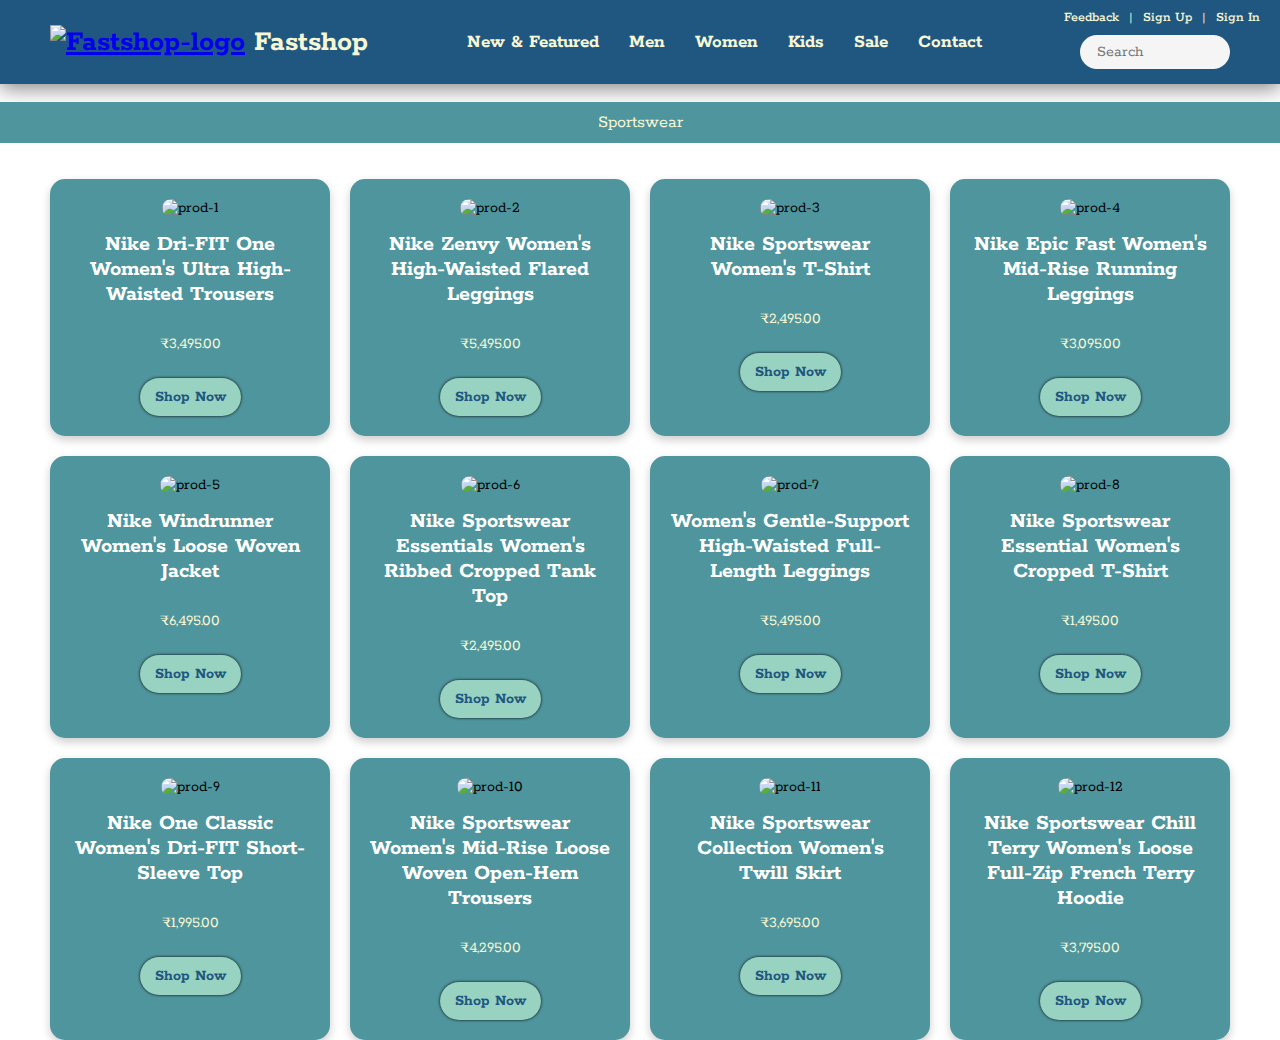
==== pages/clothing.html @ 68a05bcf "Merge pull request #9 from Mahimk2105/main" ====
<!DOCTYPE html>
<html lang="en">
<head>
    <meta charset="UTF-8">
    <meta name="viewport" content="width=device-width, initial-scale=1.0">
    <title>Clothing</title>
    <link rel="preconnect" href="https://fonts.googleapis.com">
    <link rel="preconnect" href="https://fonts.gstatic.com" crossorigin>
    <link href="https://fonts.googleapis.com/css2?family=Rokkitt:ital,wght@0,100..900;1,100..900&display=swap" rel="stylesheet">
    <link rel="stylesheet" href="../css/style.css">
    <link rel="stylesheet" href="../css/shoes.css">
</head>
<body>
    <header class="header">
        <nav class="navbar">
            <div class="logo">
                <a href="../index.html"><img src="../images/icon/logo-shop.png" alt="Fastshop-logo" class="shop-logo"></a>
                Fastshop
            </div>

            <ul class="nav-links">
                <li><a href="../index.html" class="nav-links-text">New & Featured</a></li>
                <li><a href="men.html" class="nav-links-text">Men</a></li>
                <li><a href="women.html" class="nav-links-text">Women</a></li>
                <li><a href="kids.html" class="nav-links-text">Kids</a></li>
                <li><a href="sale.html" class="nav-links-text">Sale</a></li>
                <li><a href="contact.html" class="nav-links-text">Contact</a></li>
            </ul>
            <div class="search-bar">
                <i class="fa-solid fa-magnifying-glass" style="color: black;"></i>&nbsp;<input type="text" placeholder="Search">
            </div>
        </nav>  
        <div class="top-bar">
            <div class="top-options">
                <a href="feedback.html" class="top-link">Feedback</a>
                <span>|</span>
                <a href="sign-up.html" class="top-link">Sign Up</a>
                <span>|</span>
                <a href="sign-in.html" class="top-link">Sign In</a>
            </div>
        </div>
</header>  <br>
<p class="shoe">Sportswear</p>
<br><br>
<div class="container">
    <div class="card">
        <img src="../images/img/women/product-1.png" alt="prod-1">
        <h3>Nike Dri-FIT One
            Women's Ultra High-Waisted Trousers</h3><br>
        <p>₹3,495.00</p>
        <button>Shop Now</button>
    </div>
    <div class="card">
        <img src="../images/img/women/product-2.png" alt="prod-2">
        <h3>Nike Zenvy
            Women's High-Waisted Flared Leggings</h3><br>
        <p>₹5,495.00</p>
        <button>Shop Now</button>
    </div>
    <div class="card">
        <img src="../images/img/women/product-3.png" alt="prod-3">
        <h3>Nike Sportswear
            Women's T-Shirt</h3><br>
        <p>₹2,495.00</p>
        <button>Shop Now</button>
    </div>
    <div class="card">
        <img src="../images/img/women/product-4.png" alt="prod-4">
        <h3>Nike Epic Fast
            Women's Mid-Rise Running Leggings</h3><br>
        <p>₹3,095.00</p>
        <button>Shop Now</button>
    </div>
    <div class="card">
        <img src="../images/img/women/product-5.png" alt="prod-5">
        <h3>Nike Windrunner
            Women's Loose Woven Jacket</h3><br>
        <p>₹6,495.00</p>
        <button>Shop Now</button>
    </div>
    <div class="card">
        <img src="../images/img/women/product-6.png" alt="prod-6">
        <h3>Nike Sportswear Essentials
            Women's Ribbed Cropped Tank Top</h3><br>
        <p>₹2,495.00</p>
        <button>Shop Now</button>
    </div>
    <div class="card">
        <img src="../images/img/women/product-7.png" alt="prod-7">
        <h3>Women's Gentle-Support High-Waisted Full-Length Leggings</h3><br>
        <p>₹5,495.00</p>
        <button>Shop Now</button>
    </div>
    <div class="card">
        <img src="../images/img/women/product-8.png" alt="prod-8">
        <h3>Nike Sportswear Essential
            Women's Cropped T-Shirt</h3><br>
        <p>₹1,495.00</p>
        <button>Shop Now</button>
    </div>
    <div class="card">
        <img src="../images/img/women/product-9.png" alt="prod-9">
        <h3>Nike One Classic
            Women's Dri-FIT Short-Sleeve Top</h3><br>
        <p>₹1,995.00</p>
        <button>Shop Now</button>
    </div>
    <div class="card">
        <img src="../images/img/women/product-10.png" alt="prod-10">
        <h3>Nike Sportswear
            Women's Mid-Rise Loose Woven Open-Hem Trousers</h3><br>
        <p>₹4,295.00</p>
        <button>Shop Now</button>
    </div>
    <div class="card">
        <img src="../images/img/women/product-11.png" alt="prod-11">
        <h3>Nike Sportswear Collection
            Women's Twill Skirt</h3><br>
        <p>₹3,695.00</p>
        <button>Shop Now</button>
    </div>
    <div class="card">
        <img src="../images/img/women/product-12.png" alt="prod-12">
        <h3> Nike Sportswear Chill Terry
            Women's Loose Full-Zip French Terry Hoodie</h3><br>
        <p>₹3,795.00</p>
        <button>Shop Now</button>
    </div>
</div>
<script src="https://kit.fontawesome.com/c79d0518fa.js" crossorigin="anonymous"></script> 
</body>
</html>
---- css/style.css ----
* {
    margin: 0;
    padding: 0;
    box-sizing: border-box;
    font-family: "Rokkitt", sans-serif;
}

.shop-logo{
    height: 45px;
    vertical-align: bottom;
}

.header {
    background-color: #205781;
    color: #F6F8D5;
    font-size: larger;
    padding: 15px 50px;
    display: flex;
    justify-content: space-between;
    align-items: center;
    width: 100%;
    top: 0;
    left: 0;
    z-index: 1000;
    box-shadow: 0px 4px 20px rgba(0, 0, 0, 0.5); 
}

.navbar {
    display: flex;
    align-items: center;
    width: 100%;
}

.logo {
    font-size: 30px;
    font-weight: bold;
    text-decoration: none;
    color: #F6F8D5;
}

.login-logo{
    height: 35px;
    vertical-align: bottom;
}
.nav-links {
    list-style: none;
    display: flex;
    flex-grow: 1;
    justify-content: center;
}

.nav-links-text {
    position: relative;
    margin: 0 15px;
    text-decoration: none;
    color: #F6F8D5;
    font-weight: bold;
    display: inline-block;
}

.nav-links-text::after {
    content: "";
    position: absolute;
    left: 50%;
    bottom: -2px;
    width: 0;
    height: 2px;
    background-color: #F6F8D5;
    transition: all 0.3s ease-out;
    transform: translateX(-50%);
}

.nav-links-text:hover::after {
    width: 100%;
}

.top-bar {
    position: absolute; 
    top: 10px;
    right: 20px;
    font-size: 14px;
}

.top-options {
    display: flex;
    gap: 10px;
    align-items: center;
}

.top-link {
    text-decoration: none;
    color: #F6F8D5;
    font-weight: 500;
    transition: color 0.3s ease;
}

.search-bar{
    display: flex;
    align-items: center;
    background-color: #f5f5f5;
    border-radius: 20px;
    padding: 8px 12px;
    width: 150px;
    margin-top: 20px;
    border: none;
    outline: none;
    font-size: 16px;
 }

 .search-bar input{
    border: none;
    background: transparent;
    outline: none;
    flex: 1;
    font-size: 16px;
 }
---- css/shoes.css ----
.shoe{
    text-align: center;
    background-color: #4F959D;
    color: #F6F8D5;
    padding: 10px;
    font-size: large;
}

.container {
    display: flex;
    gap: 20px;
    flex-wrap: wrap;
    justify-content: center;
}
.card {
    background-color:#4F959D;
    border-radius: 15px;
    box-shadow: 0 4px 10px rgba(0, 0, 0, 0.2);
    overflow: hidden;
    width: 280px;
    text-align: center;
    padding: 20px;
    transition: transform 0.3s ease-in-out;
}
.card:hover {
    transform: scale(1.05);
}
.card img {
    width: 100%;
    height: auto;
    border-radius: 10px;
}
.card-img:hover{
        box-shadow: 1px 1px 15px 0 #4F959D;
        border-color: #4F959D;
        transform: scale(1.2);
        margin-bottom: 20px;
        width: 300px;
        border-radius: 15%;
    }
.card h3 {
    margin: 15px 0 10px;
    font-size: 1.4em;
    color: #fff;
}
.card p {
    color:#F6F8D5;
    font-size: 1em;
    margin-bottom: 15px;
}
.card button {
    position: sticky;
    justify-content: center;
    background: #98D2C0;
    color:#205781;
    font-weight: bold;
    border: none;
    margin-top: 10px;
    padding: 10px 15px;
    border-radius: 20px;
    cursor: pointer;
    font-size: 1em;
    transition: background 0.3s;
    box-shadow: 0 0 3px 0 black;
}

.card button:hover {
    background:#205781;
    color: #98D2C0;
    box-shadow: 0 0 5px 0 black;
}
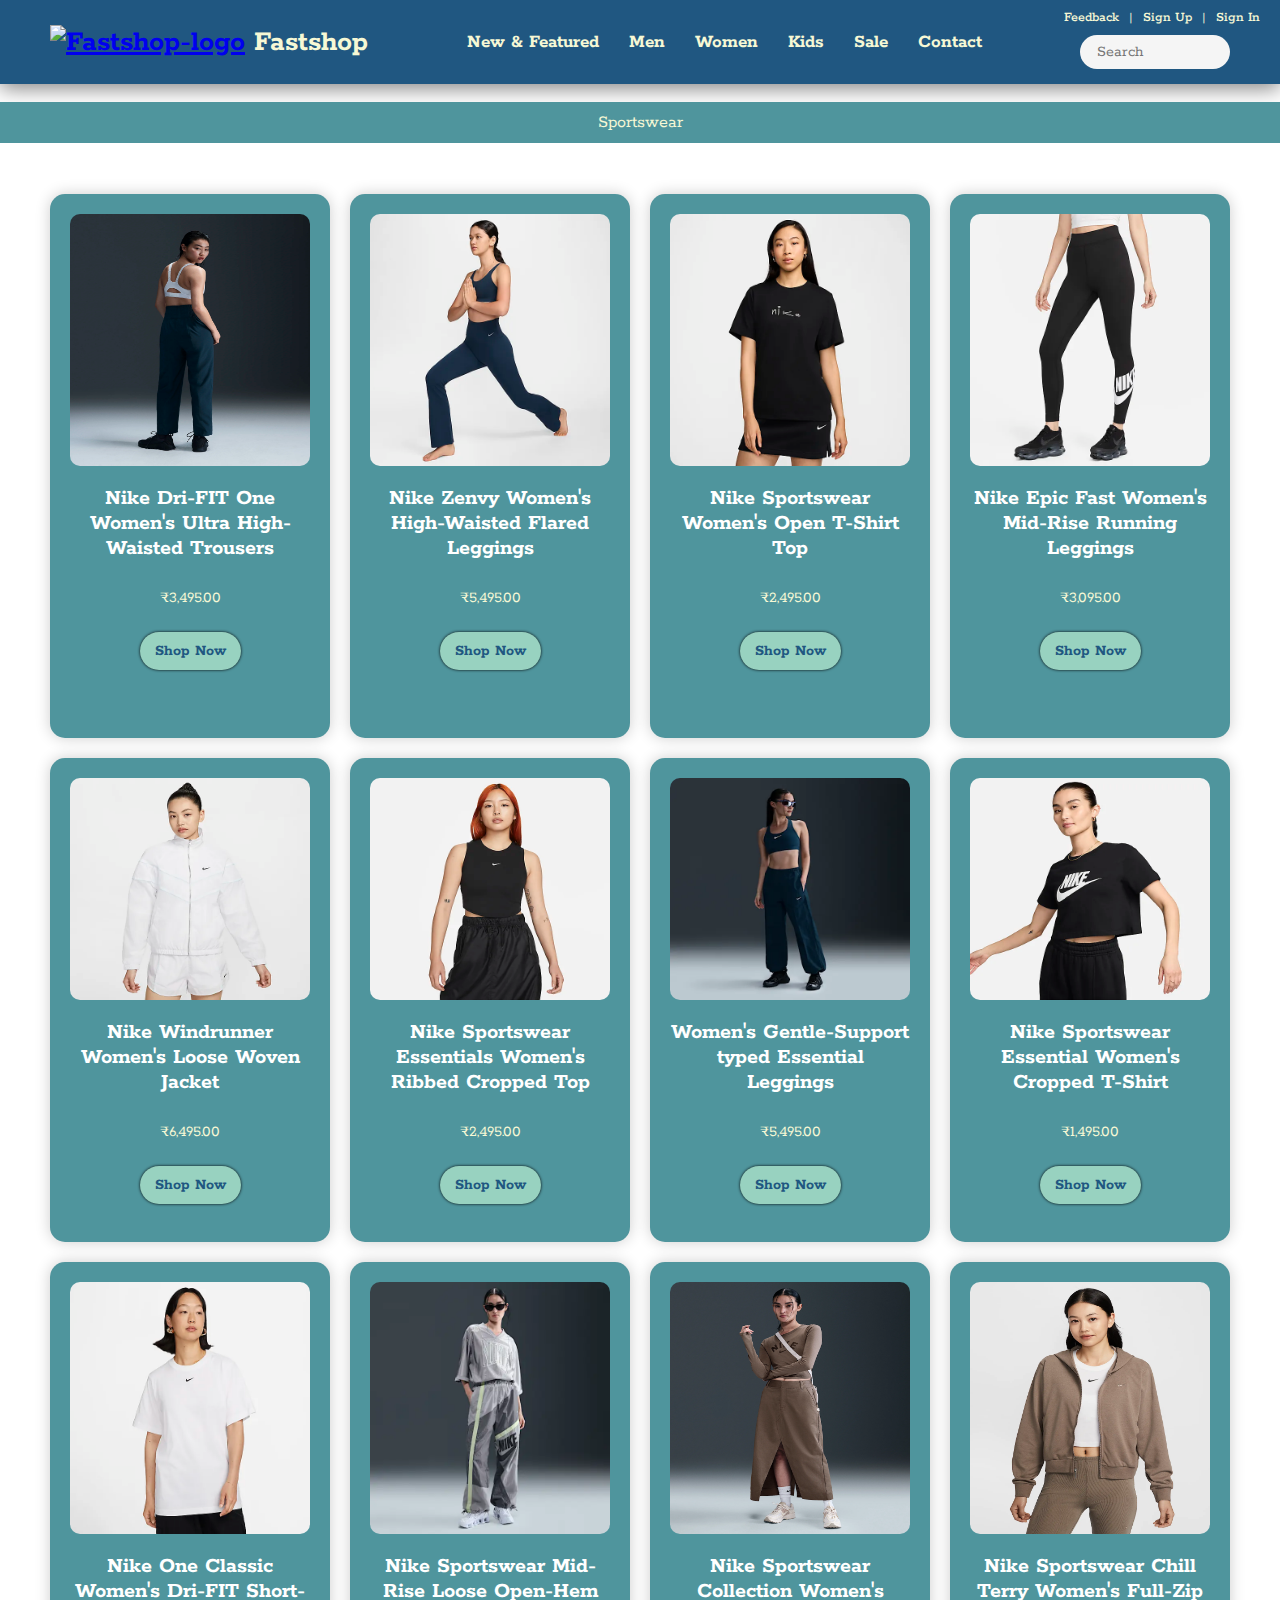
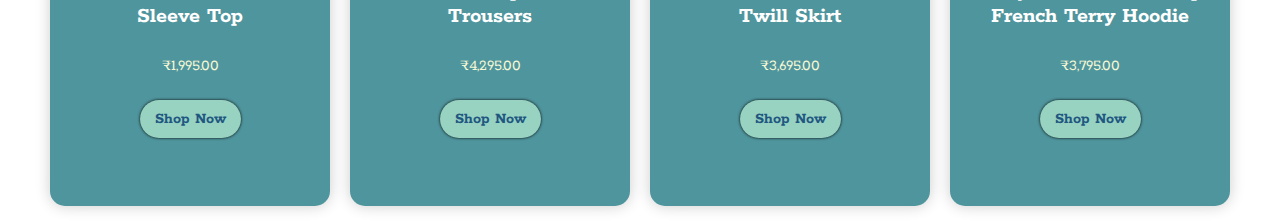
==== commit f5eb2b0f: "Merge branch 'main' into main" ====
--- a/pages/clothing.html
+++ b/pages/clothing.html
@@ -40,7 +40,7 @@
             </div>
         </div>
 </header>  <br>
-<p class="shoe">Sportswear</p>
+<p class="shoe"><i class="fa-solid fa-shirt"></i> Sportswear</p>
 <br><br>
 <div class="container">
     <div class="card">
@@ -59,8 +59,7 @@
     </div>
     <div class="card">
         <img src="../images/img/women/product-3.png" alt="prod-3">
-        <h3>Nike Sportswear
-            Women's T-Shirt</h3><br>
+        <h3>Nike Sportswear Women's Open T-Shirt Top</h3><br>
         <p>₹2,495.00</p>
         <button>Shop Now</button>
     </div>
@@ -81,13 +80,13 @@
     <div class="card">
         <img src="../images/img/women/product-6.png" alt="prod-6">
         <h3>Nike Sportswear Essentials
-            Women's Ribbed Cropped Tank Top</h3><br>
+            Women's Ribbed Cropped Top</h3><br>
         <p>₹2,495.00</p>
         <button>Shop Now</button>
     </div>
     <div class="card">
         <img src="../images/img/women/product-7.png" alt="prod-7">
-        <h3>Women's Gentle-Support High-Waisted Full-Length Leggings</h3><br>
+        <h3>Women's Gentle-Support typed Essential Leggings</h3><br>
         <p>₹5,495.00</p>
         <button>Shop Now</button>
     </div>
@@ -108,7 +107,7 @@
     <div class="card">
         <img src="../images/img/women/product-10.png" alt="prod-10">
         <h3>Nike Sportswear
-            Women's Mid-Rise Loose Woven Open-Hem Trousers</h3><br>
+           Mid-Rise Loose Open-Hem Trousers</h3><br>
         <p>₹4,295.00</p>
         <button>Shop Now</button>
     </div>
@@ -122,7 +121,7 @@
     <div class="card">
         <img src="../images/img/women/product-12.png" alt="prod-12">
         <h3> Nike Sportswear Chill Terry
-            Women's Loose Full-Zip French Terry Hoodie</h3><br>
+            Women's Full-Zip French Terry Hoodie</h3><br>
         <p>₹3,795.00</p>
         <button>Shop Now</button>
     </div>
--- a/css/style.css
+++ b/css/style.css
@@ -22,7 +22,7 @@
     top: 0;
     left: 0;
     z-index: 1000;
-    box-shadow: 0px 4px 20px rgba(0, 0, 0, 0.5); 
+    box-shadow: 0px 0 12px 0 rgba(0, 0, 0, 0.5); 
 }
 
 .navbar {
@@ -113,4 +113,366 @@
     outline: none;
     flex: 1;
     font-size: 16px;
- }+ }
+
+.footer {
+    background-color: #2c3e50;
+    color: #f8f9fa;
+    padding: 40px 0;
+    text-align: center;
+}
+
+.footer-container {
+    display: flex;
+    flex-wrap: wrap;
+    justify-content: space-around;
+    max-width: 1100px;
+    margin: 0 auto;
+    /* padding: 20px; */
+}
+
+.footer-section {
+    width: 250px;
+    margin-bottom: 20px;
+}
+
+.header-third {
+    font-size: 1.3em;
+    margin-bottom: 15px;
+    color: #98D2C0;
+}
+
+.footer-section p, .footer-section ul {
+    font-size: 0.9em;
+    line-height: 1.6;
+}
+
+.list {
+    list-style: none;
+    padding: 0;
+}
+
+.list-footer {
+    margin: 8px 0;
+}
+
+.list-footer a {
+    color: #f8f9fa;
+    text-decoration: none;
+    transition: color 0.3s ease;
+}
+
+.list-footer a:hover {
+    color: #98D2C0;
+    font-weight: bold;
+}
+
+.social-icons a {
+    font-size: 1.5em;
+    color: #f8f9fa;
+    margin: 0 10px;
+    transition: color 0.3s ease;
+}
+
+.social-icons a:hover {
+    color: #98D2C0;
+}
+
+.footer-bottom {
+    padding: 15px 0;
+    margin-top: 25px;
+}
+
+.footer-bottom p {
+    font-size: 16px;
+    margin: 0;
+}
+
+.contact-link{
+    text-decoration: none;
+    color: #fff;
+}
+.contact-link:hover{
+    color: #98D2C0;
+    font-weight: bold;
+}
+
+* {
+    margin: 0;
+    padding: 0;
+    box-sizing: border-box;
+    font-family: "Rokkitt", sans-serif;
+}
+
+.shop-logo {
+    height: 45px;
+    vertical-align: bottom;
+}
+
+.header {
+    background-color: #205781;
+    color: #F6F8D5;
+    font-size: larger;
+    padding: 15px 50px;
+    display: flex;
+    justify-content: space-between;
+    align-items: center;
+    width: 100%;
+    top: 0;
+    left: 0;
+    z-index: 1000;
+    box-shadow: 0px 4px 20px rgba(0, 0, 0, 0.5);
+}
+
+.navbar {
+    display: flex;
+    align-items: center;
+    width: 100%;
+}
+
+.logo {
+    font-size: 30px;
+    font-weight: bold;
+    text-decoration: none;
+    color: #F6F8D5;
+}
+
+.login-logo {
+    height: 35px;
+    vertical-align: bottom;
+}
+
+.nav-links {
+    list-style: none;
+    display: flex;
+    flex-grow: 1;
+    justify-content: center;
+}
+
+.nav-links-text {
+    position: relative;
+    margin: 0 15px;
+    text-decoration: none;
+    color: #F6F8D5;
+    font-weight: bold;
+    display: inline-block;
+}
+
+.nav-links-text::after {
+    content: "";
+    position: absolute;
+    left: 50%;
+    bottom: -2px;
+    width: 0;
+    height: 2px;
+    background-color: #F6F8D5;
+    transition: all 0.3s ease-out;
+    transform: translateX(-50%);
+}
+
+.nav-links-text:hover::after {
+    width: 100%;
+}
+
+.top-bar {
+    position: absolute;
+    top: 10px;
+    right: 20px;
+    font-size: 14px;
+}
+
+.top-options {
+    display: flex;
+    gap: 10px;
+    align-items: center;
+}
+
+.top-link {
+    text-decoration: none;
+    color: #F6F8D5;
+    font-weight: 500;
+    transition: color 0.3s ease;
+}
+
+.search-bar {
+    display: flex;
+    align-items: center;
+    background-color: #f5f5f5;
+    border-radius: 20px;
+    padding: 8px 12px;
+    width: 150px;
+    margin-top: 20px;
+    border: none;
+    outline: none;
+    font-size: 16px;
+}
+
+.search-bar input {
+    border: none;
+    background: transparent;
+    outline: none;
+    flex: 1;
+    font-size: 16px;
+}
+
+.footer {
+    background-color: #2c3e50;
+    color: #f8f9fa;
+    padding: 40px 0;
+    text-align: center;
+}
+
+.footer-container {
+    display: flex;
+    flex-wrap: wrap;
+    justify-content: space-around;
+    max-width: 1100px;
+    margin: 0 auto;
+    padding: 20px;
+}
+
+.footer-section {
+    width: 250px;
+    margin-bottom: 20px;
+}
+
+.header-third {
+    font-size: 1.3em;
+    margin-bottom: 15px;
+    color: #98D2C0;
+}
+
+.footer-section p,
+.footer-section ul {
+    font-size: 0.9em;
+    line-height: 1.6;
+}
+
+.list {
+    list-style: none;
+    padding: 0;
+}
+
+.list-footer {
+    margin: 8px 0;
+}
+
+.list-footer a {
+    color: #f8f9fa;
+    text-decoration: none;
+    transition: color 0.3s ease;
+}
+
+.list-footer a:hover {
+    color: #98D2C0;
+    font-weight: bold;
+}
+
+.social-icons a {
+    font-size: 1.5em;
+    color: #f8f9fa;
+    margin: 0 10px;
+    transition: color 0.3s ease;
+}
+
+.social-icons a:hover {
+    color: #98D2C0;
+}
+
+.footer-bottom {
+    padding: 15px 0;
+    margin-top: 25px;
+}
+
+.footer-bottom p {
+    font-size: 16px;
+    margin: 0;
+}
+
+.contact-link {
+    text-decoration: none;
+    color: #fff;
+}
+
+.contact-link:hover {
+    color: #98D2C0;
+    font-weight: bold;
+}
+
+@media (max-width: 768px) {
+    .header {
+        flex-direction: column;
+        text-align: center;
+        padding: 10px 20px;
+    }
+
+    .navbar {
+        flex-direction: column;
+    }
+
+    .nav-links {
+        flex-direction: column;
+        align-items: center;
+        padding-top: 10px;
+    }
+
+    .nav-links-text {
+        margin: 10px 0;
+    }
+
+    .search-bar {
+        width: 100%;
+        margin-top: 10px;
+    }
+
+    .footer-container {
+        flex-direction: column;
+        align-items: center;
+    }
+
+    .footer-section {
+        width: 100%;
+        text-align: center;
+        margin-bottom: 15px;
+    }
+}
+
+@media (max-width: 480px) {
+    .logo {
+        font-size: 24px;
+    }
+
+    .header {
+        padding: 10px;
+    }
+
+    .nav-links {
+        display: block;
+        text-align: center;
+    }
+
+    .nav-links-text {
+        display: block;
+        margin: 10px 0;
+    }
+
+    .top-bar{
+        display: none;
+    }
+    .footer {
+        padding: 20px 0;
+    }
+
+    .footer-section {
+        padding: 10px;
+    }
+
+    .search-bar {
+        padding: 6px;
+        font-size: 14px;
+    }
+
+    .footer-bottom p {
+        font-size: 14px;
+    }
+}
--- a/css/shoes.css
+++ b/css/shoes.css
@@ -8,46 +8,55 @@
 
 .container {
     display: flex;
+    margin: 15px;
     gap: 20px;
     flex-wrap: wrap;
     justify-content: center;
 }
+
 .card {
     background-color:#4F959D;
     border-radius: 15px;
-    box-shadow: 0 4px 10px rgba(0, 0, 0, 0.2);
+    box-shadow: 0 0 15px 0 rgba(0, 0, 0, 0.2);
     overflow: hidden;
     width: 280px;
     text-align: center;
     padding: 20px;
     transition: transform 0.3s ease-in-out;
 }
+
 .card:hover {
+    box-shadow: 0 0 20px 0 rgba(0, 0, 0, 0.4);
+    transition: 0.3s;
     transform: scale(1.05);
 }
+
 .card img {
     width: 100%;
-    height: auto;
+    height: 50%;
     border-radius: 10px;
 }
-.card-img:hover{
-        box-shadow: 1px 1px 15px 0 #4F959D;
-        border-color: #4F959D;
-        transform: scale(1.2);
-        margin-bottom: 20px;
-        width: 300px;
-        border-radius: 15%;
-    }
+
+.card img:hover{
+    box-shadow: 1px 1px 15px 0 #4F959D;
+    border-color: #4F959D;
+    transition: 0.3s;
+    transform: scale(1.2);
+    margin-bottom: 20px;
+}
+    
 .card h3 {
     margin: 15px 0 10px;
     font-size: 1.4em;
     color: #fff;
 }
+
 .card p {
     color:#F6F8D5;
     font-size: 1em;
     margin-bottom: 15px;
 }
+
 .card button {
     position: sticky;
     justify-content: center;
@@ -60,7 +69,7 @@
     border-radius: 20px;
     cursor: pointer;
     font-size: 1em;
-    transition: background 0.3s;
+    transition: 0.3s;
     box-shadow: 0 0 3px 0 black;
 }
 
@@ -68,4 +77,4 @@
     background:#205781;
     color: #98D2C0;
     box-shadow: 0 0 5px 0 black;
-}
+}